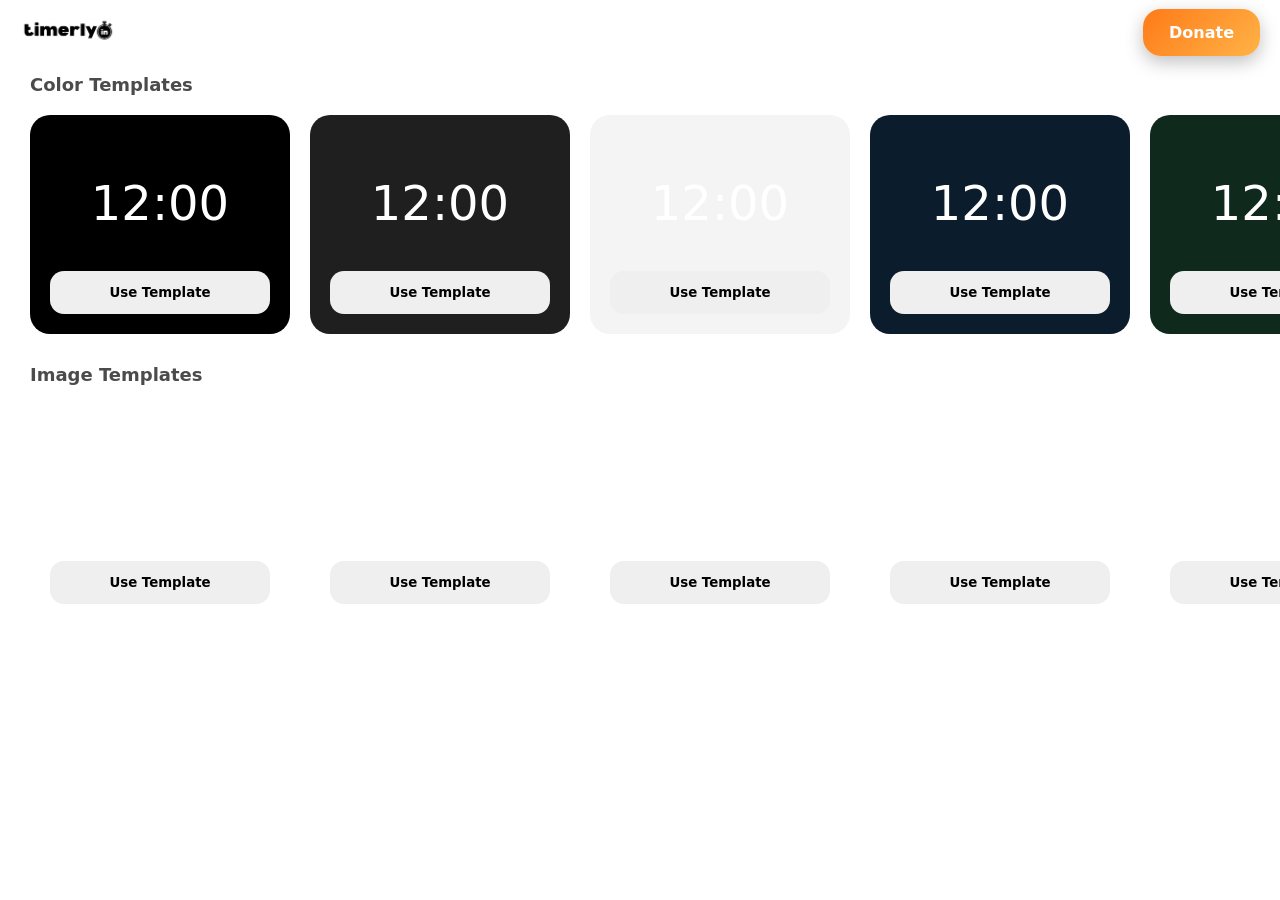
==== index.html @ 52bdb14c "Updated" ====
<!DOCTYPE html>
<html lang="en">
<head>
  <meta charset="UTF-8" />
  <meta name="viewport" content="width=device-width, initial-scale=1.0"/>
  <title>Timerly</title>
  <link rel="stylesheet" href="style.css">
</head>
<body>

<header class="header">
  <div class="logo">
    <img src="logo.png" alt="Timerly">
  </div>
  <button class="donate">Donate</button>
</header>

<!-- HOME PAGE -->
<main id="home" class="page">
  <section class="template-section">
    <h3 class="section-title">Color Templates</h3>
    <div id="colorTemplates" class="cards"></div>
  </section>

  <section class="template-section">
    <h3 class="section-title">Image Templates</h3>
    <div id="imageTemplates" class="cards"></div>
  </section>
</main>

<!-- TEMPLATE PAGE -->
<main id="templatePage" class="page hidden">
  <div class="timer-area">
    <div id="timer">12:00</div>

    <div class="controls">
      <button id="setBtn">Set</button>
      <button id="startBtn">Start</button>
      <button id="endBtn">End</button>
      <button id="resetBtn">Reset</button>
    </div>
  </div>
</main>

<!-- SET TIME MODAL -->
<div id="setModal" class="modal">
  <div class="modal-box">
    <h3>Set Time</h3>
    <div class="inputs">
      <input id="h" type="number" min="0" placeholder="HH">
      <input id="m" type="number" min="0" max="59" placeholder="MM">
      <input id="s" type="number" min="0" max="59" placeholder="SS">
    </div>
    <button id="applyBtn">Apply</button>
  </div>
</div>

<!-- DONATE MODAL -->
<div id="donateModal" class="modal">
  <div class="modal-box">
    <img
      src="https://raw.githubusercontent.com/ChethanKumarDeveloper/timerly/main/PaymentQR.png"
      alt="Donate QR"
      class="donate-image"
    >
    <button id="closeDonate">Close</button>
  </div>
</div>

<script src="templates.js"></script>
<script src="script.js"></script>
</body>
</html>
---- style.css ----
* {
  box-sizing: border-box;
  font-family: system-ui, sans-serif;
}

body {
  margin: 0;
}

/* HEADER */
.header {
  height: 64px;
  padding: 0 20px;
  display: flex;
  align-items: center;
  justify-content: space-between;
}

.logo img {
  height: 36px;
}

/* Donate button */
.donate {
  padding: 14px 26px;
  font-size: 16px;
  font-weight: 600;
  border-radius: 18px;
  border: none;
  cursor: pointer;

  /* colorful & visible */
  background: linear-gradient(135deg, #ff7a18, #ffb347);
  color: #ffffff;

  box-shadow: 0 6px 18px rgba(0, 0, 0, 0.25);
  transition: transform 0.15s ease, box-shadow 0.15s ease;
}

.donate:hover {
  transform: translateY(-1px);
  box-shadow: 0 8px 22px rgba(0, 0, 0, 0.3);
}

.donate:active {
  transform: translateY(0);
  box-shadow: 0 4px 12px rgba(0, 0, 0, 0.2);
}

.donate-image {
  max-width: 35%;
  height: auto;
  display: block;
  margin: 10px auto 15px;
}

#closeDonate {
  padding: 8px 18px;
  border-radius: 12px;
  border: none;
  cursor: pointer;
}

/* PAGE */
.page {
  min-height: calc(100vh - 64px);
  display: flex;
  flex-direction: column;
}

/* HOME */
.template-section {
  margin-top: 10px;
}

.section-title {
  margin: 0 30px;
  font-size: 18px;
  opacity: 0.7;
}

.cards {
  display: flex;
  gap: 20px;
  padding: 20px 30px;
  overflow-x: auto;
}

.card {
  min-width: 260px;
  padding: 20px;
  border-radius: 20px;
  color: white;
  text-align: center;
}

.preview {
  font-size: 48px;
  margin: 40px 0;
}

.choose-btn {
  width: 100%;
  padding: 14px;
  border-radius: 14px;
  border: none;
  font-weight: 600;
  cursor: pointer;
}

/* TEMPLATE PAGE */
.timer-area {
  flex: 1;
  display: flex;
  flex-direction: column;
  justify-content: center;
  align-items: center;
}

#timer {
  font-size: min(22vw, 180px);
  font-weight: 800;
  margin-bottom: 30px;
}

.controls button {
  margin: 6px;
  padding: 12px 26px;
  border-radius: 14px;
  border: none;
  cursor: pointer;
}

/* MODALS */
.modal {
  position: fixed;
  inset: 0;
  display: none;
  align-items: center;
  justify-content: center;
  background: rgba(0,0,0,0.6);
}

.modal.show {
  display: flex;
}

.modal-box {
  background: white;
  padding: 20px;
  border-radius: 18px;
  text-align: center;
}

.inputs input {
  width: 70px;
  margin: 6px;
  padding: 10px;
  font-size: 18px;
  text-align: center;
}

.qr {
  width: 200px;
  height: 200px;
  margin: 15px 0;
}

.hidden {
  display: none;
}
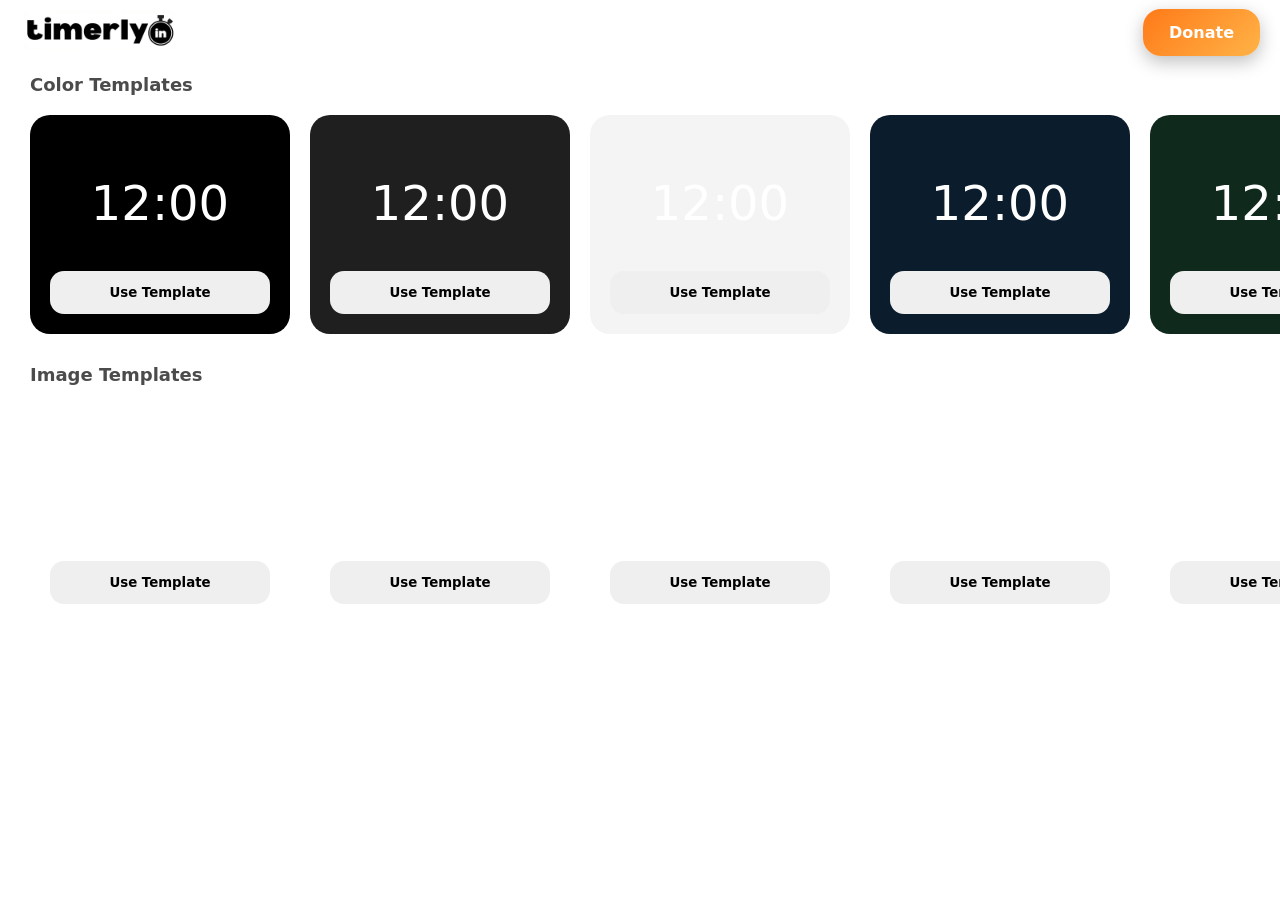
==== commit 5883b076: "Updated" ====
--- a/index.html
+++ b/index.html
@@ -9,9 +9,11 @@
 <body>
 
 <header class="header">
-  <div class="logo">
+ <div class="logo">
+  <a href="/" id="index.html">
     <img src="logo.png" alt="Timerly">
-  </div>
+  </a>
+</div>
   <button class="donate">Donate</button>
 </header>
 
--- a/style.css
+++ b/style.css
@@ -17,7 +17,7 @@
 }
 
 .logo img {
-  height: 36px;
+  height: 60px;
 }
 
 /* Donate button */
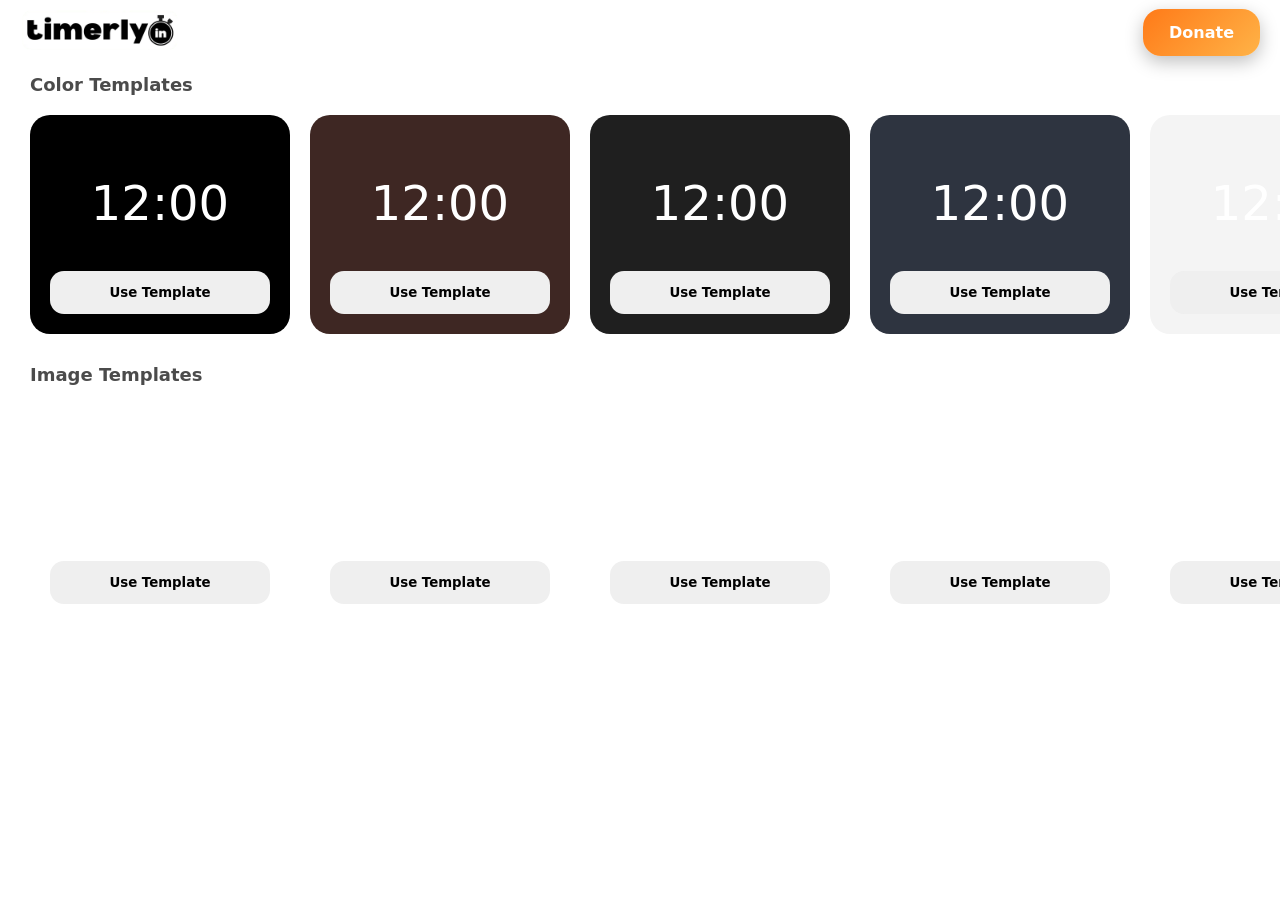
==== commit 3f23c591: "Update index.html" ====
--- a/index.html
+++ b/index.html
@@ -5,12 +5,14 @@
   <meta name="viewport" content="width=device-width, initial-scale=1.0"/>
   <title>Timerly</title>
   <link rel="stylesheet" href="style.css">
+  <link rel="icon" href="favicon.ico" type="image/x-icon">
+<link rel="icon" href="favicon.png" type="image/png">
 </head>
 <body>
 
 <header class="header">
- <div class="logo">
-  <a href="/" id="index.html">
+<div class="logo">
+  <a href="index.html">
     <img src="logo.png" alt="Timerly">
   </a>
 </div>
@@ -40,6 +42,7 @@
       <button id="startBtn">Start</button>
       <button id="endBtn">End</button>
       <button id="resetBtn">Reset</button>
+      <button id="fullscreenBtn">Fullscreen</button>
     </div>
   </div>
 </main>
@@ -61,7 +64,7 @@
 <div id="donateModal" class="modal">
   <div class="modal-box">
     <img
-      src="https://raw.githubusercontent.com/ChethanKumarDeveloper/timerly/main/PaymentQR.png"
+      src="https://github.com/ChethanKumarDeveloper/timerly/blob/main/PaymentQR.png?raw=true"
       alt="Donate QR"
       class="donate-image"
     >
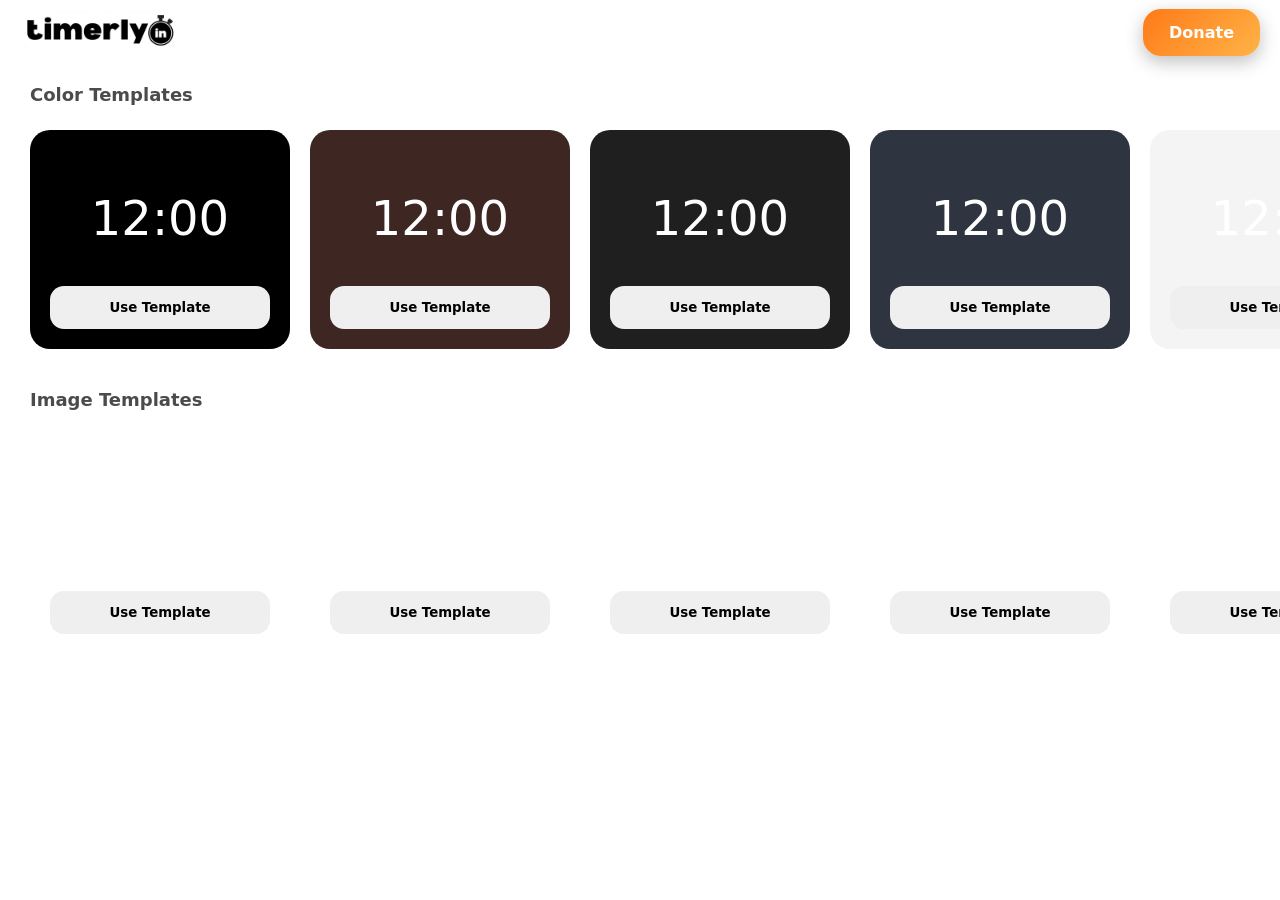
==== commit 7ca88156: "Update" ====
--- a/index.html
+++ b/index.html
@@ -6,20 +6,19 @@
   <title>Timerly</title>
   <link rel="stylesheet" href="style.css">
   <link rel="icon" href="favicon.ico" type="image/x-icon">
-<link rel="icon" href="favicon.png" type="image/png">
 </head>
 <body>
 
 <header class="header">
-<div class="logo">
-  <a href="index.html">
-    <img src="logo.png" alt="Timerly">
-  </a>
-</div>
+  <div class="logo">
+    <a href="index.html">
+      <img src="logo.png" alt="Timerly">
+    </a>
+  </div>
   <button class="donate">Donate</button>
 </header>
 
-<!-- HOME PAGE -->
+<!-- HOME -->
 <main id="home" class="page">
   <section class="template-section">
     <h3 class="section-title">Color Templates</h3>
@@ -37,7 +36,7 @@
   <div class="timer-area">
     <div id="timer">12:00</div>
 
-    <div class="controls">
+    <div class="controls" id="controls">
       <button id="setBtn">Set</button>
       <button id="startBtn">Start</button>
       <button id="endBtn">End</button>
@@ -63,11 +62,7 @@
 <!-- DONATE MODAL -->
 <div id="donateModal" class="modal">
   <div class="modal-box">
-    <img
-      src="https://github.com/ChethanKumarDeveloper/timerly/blob/main/PaymentQR.png?raw=true"
-      alt="Donate QR"
-      class="donate-image"
-    >
+    <img src="https://github.com/ChethanKumarDeveloper/timerly/blob/main/PaymentQR.png?raw=true" alt="Donate QR" class="donate-image">
     <button id="closeDonate">Close</button>
   </div>
 </div>
--- a/style.css
+++ b/style.css
@@ -7,7 +7,6 @@
   margin: 0;
 }
 
-/* HEADER */
 .header {
   height: 64px;
   padding: 0 20px;
@@ -20,7 +19,7 @@
   height: 60px;
 }
 
-/* Donate button */
+/* DONATE BUTTON */
 .donate {
   padding: 14px 26px;
   font-size: 16px;
@@ -28,40 +27,11 @@
   border-radius: 18px;
   border: none;
   cursor: pointer;
-
-  /* colorful & visible */
   background: linear-gradient(135deg, #ff7a18, #ffb347);
-  color: #ffffff;
-
-  box-shadow: 0 6px 18px rgba(0, 0, 0, 0.25);
-  transition: transform 0.15s ease, box-shadow 0.15s ease;
+  color: #fff;
+  box-shadow: 0 6px 18px rgba(0,0,0,0.25);
 }
 
-.donate:hover {
-  transform: translateY(-1px);
-  box-shadow: 0 8px 22px rgba(0, 0, 0, 0.3);
-}
-
-.donate:active {
-  transform: translateY(0);
-  box-shadow: 0 4px 12px rgba(0, 0, 0, 0.2);
-}
-
-.donate-image {
-  max-width: 35%;
-  height: auto;
-  display: block;
-  margin: 10px auto 15px;
-}
-
-#closeDonate {
-  padding: 8px 18px;
-  border-radius: 12px;
-  border: none;
-  cursor: pointer;
-}
-
-/* PAGE */
 .page {
   min-height: calc(100vh - 64px);
   display: flex;
@@ -69,12 +39,8 @@
 }
 
 /* HOME */
-.template-section {
-  margin-top: 10px;
-}
-
 .section-title {
-  margin: 0 30px;
+  margin: 20px 30px 5px;
   font-size: 18px;
   opacity: 0.7;
 }
@@ -108,7 +74,7 @@
   cursor: pointer;
 }
 
-/* TEMPLATE PAGE */
+/* TEMPLATE */
 .timer-area {
   flex: 1;
   display: flex;
@@ -123,12 +89,32 @@
   margin-bottom: 30px;
 }
 
+/* Bigger timer in fullscreen */
+body.is-fullscreen #timer {
+  font-size: min(35vw, 320px);
+}
+
+.controls {
+  transition: opacity 0.3s ease;
+}
+
+.controls.hidden-controls {
+  opacity: 0;
+  pointer-events: none;
+}
+
 .controls button {
   margin: 6px;
   padding: 12px 26px;
   border-radius: 14px;
   border: none;
   cursor: pointer;
+}
+
+/* Hide cursor in fullscreen when needed */
+html.hide-cursor,
+html.hide-cursor body {
+  cursor: none !important;
 }
 
 /* MODALS */
@@ -160,10 +146,11 @@
   text-align: center;
 }
 
-.qr {
-  width: 200px;
-  height: 200px;
-  margin: 15px 0;
+.donate-image {
+  max-width: 40%;
+  height: auto;
+  display: block;
+  margin: 10px auto 15px;
 }
 
 .hidden {
